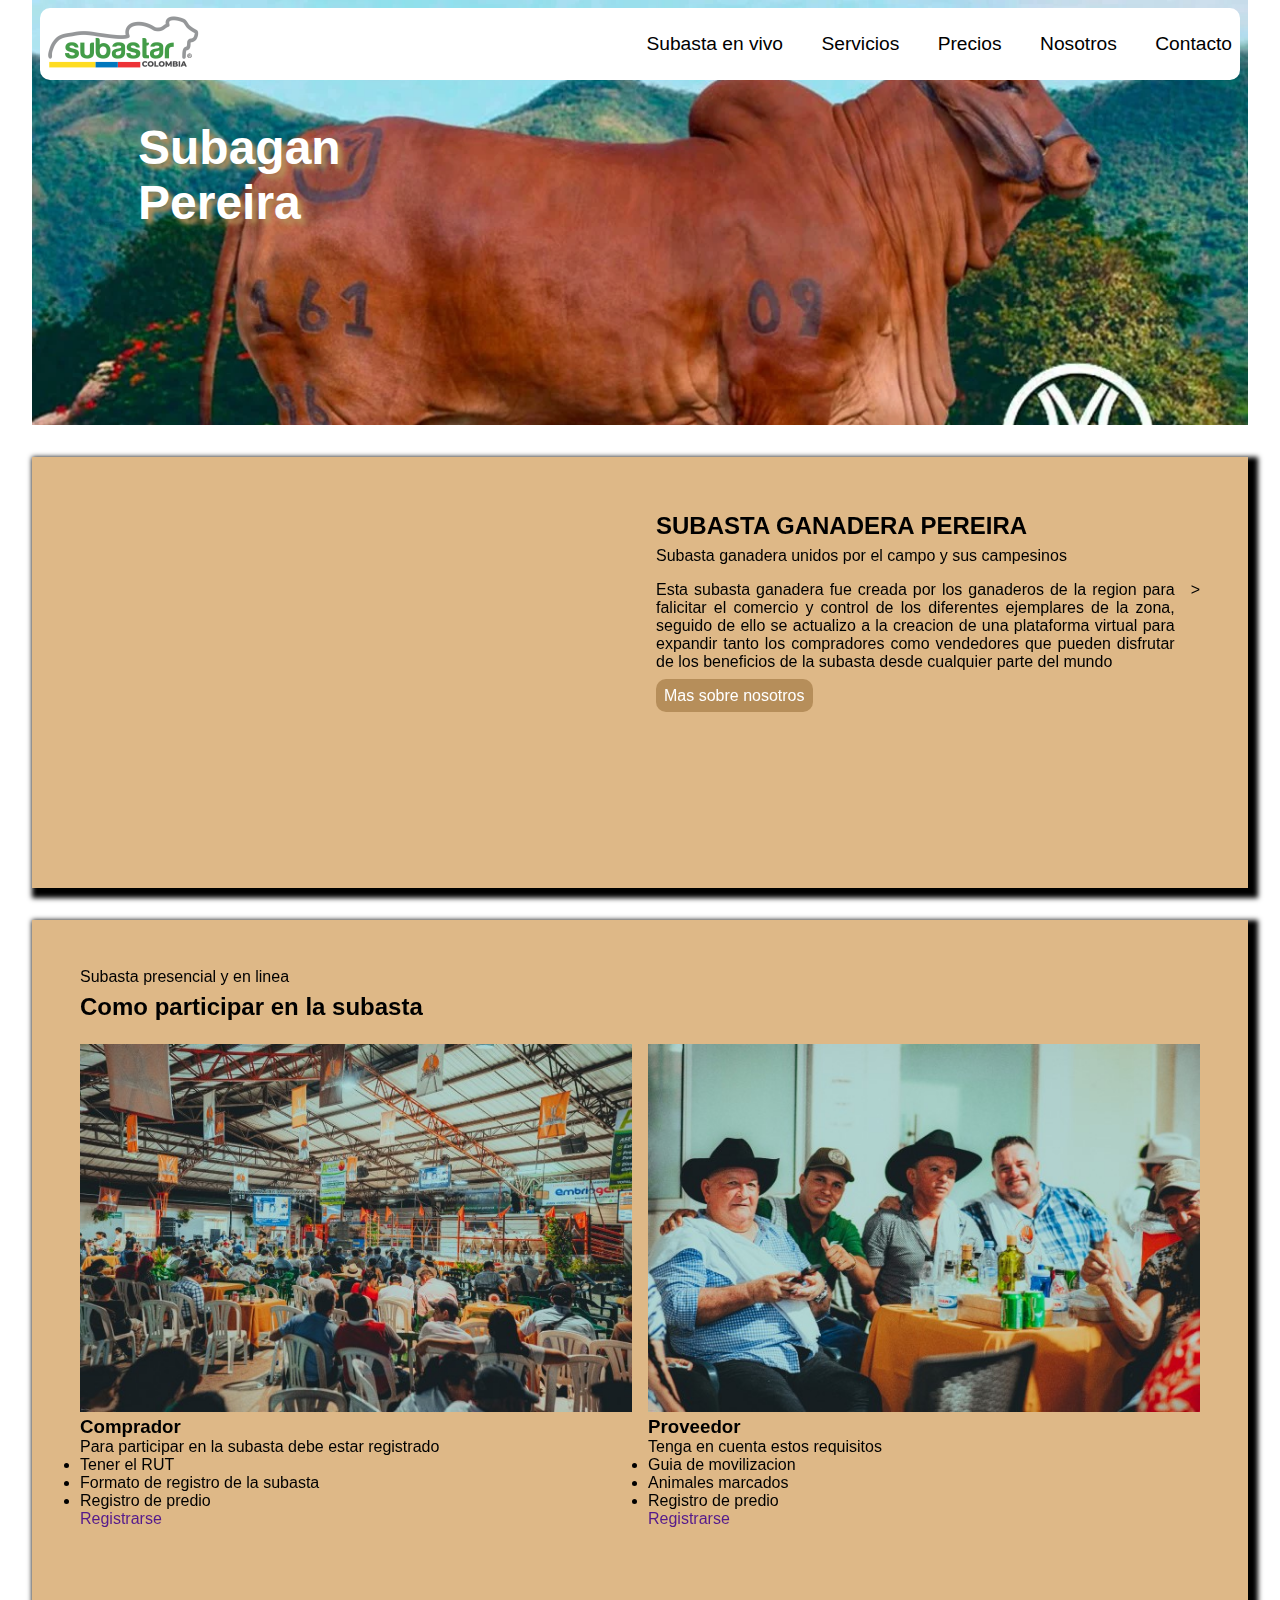
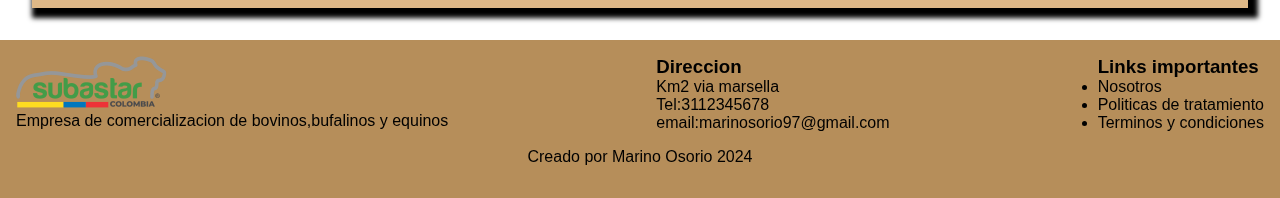
==== index.html @ 4efa2992 "Actualizacion proyecto estilos y precios" ====
<!DOCTYPE html>
<html lang="en">
<head>
    <meta charset="UTF-8">
    <meta name="viewport" content="width=device-width, initial-scale=1.0">
    <title>Document</title>
    <link rel="stylesheet" href="css/style.css">
</head>
<body>
    <header class="header_index">
        <nav>
            <div class="logo">
                <a href="index.html"><img src="img/150.png" alt=""></a>
            </div>
            <div class="menu">
                <ul>
                    <li><a href="subasta.html">Subasta en vivo</a></li>
                    <li><a href="servicios.html">Servicios</a></li>
                    <li><a href="precios.html">Precios</a></li>
                    <li><a href="nosotros.html">Nosotros</a></li>
                    <li><a href="contacto.html">Contacto</a></li>
                </ul>
            </div>
        </nav>
        <div class="row fila_subasta">
            <div class="col subasta">
                <h1 class="vivo">Subagan Pereira</h1>
            </div>
            <div class="col">
                <iframe width="560" height="315" src="https://www.youtube.com/embed/VWf3AXy1nWc?si=Ui0oe59UkoCIjTkj" title="YouTube video player" frameborder="0" allow="accelerometer; autoplay; clipboard-write; encrypted-media; gyroscope; picture-in-picture; web-share" referrerpolicy="strict-origin-when-cross-origin" allowfullscreen></iframe>
            </div>
        </div>
    </header>
    <section class="seccion1">
        <div class="row">
            <div class="col">
                <iframe width="560" height="315" src="https://www.youtube.com/embed/-9oAu8bxGOQ?si=k-QAL5vKvMdd1ne3" title="YouTube video player" frameborder="0" allow="accelerometer; autoplay; clipboard-write; encrypted-media; gyroscope; picture-in-picture; web-share" referrerpolicy="strict-origin-when-cross-origin" allowfullscreen></iframe>
            </div>
            <div class="col">
                <div class="row">
                    <div class="col">
                        <h2>SUBASTA GANADERA PEREIRA</h2>
                        <p>Subasta ganadera unidos por el campo y sus campesinos</p>
                    </div>
                </div>
                <div class="row">
                    <div class="col">
                        <p>Esta subasta ganadera fue creada por los ganaderos de la region para falicitar el comercio y control de los diferentes ejemplares de la zona, seguido de ello se actualizo a la creacion de una plataforma virtual para expandir tanto los compradores como vendedores que pueden disfrutar de los beneficios de la subasta desde cualquier parte del mundo
                        </p>
                        <div class="enlace_uno">
                            <a class="enlace" href="nosotros.html">Mas sobre nosotros</a>
                        </div>
                    </div>
                   >
                </div>
            </div>
        </div>
    </section>
    <section class="seccion2">
        <div class="row">
            <div class="col">
                <p>Subasta presencial y en linea</p>
                <h2>Como participar en la subasta</h2>
            </div>
        </div>
        <div class="row">
            <div class="col">
               <img src="/img/com.jpg" alt="compradores">
                    <h3>Comprador</h3>
                    <p>Para participar en la subasta debe estar registrado</p>
                    <div class="lista">
                        <ul>
                            <li>Tener el RUT</li>
                            <li>Formato de registro de la subasta</li>
                            <li>Registro de predio</li>
                        </ul>
                    </div>
                    <a href="">Registrarse</a>
            </div>
            <div class="col">
                <img src="/img/pro.jpg" alt="proveedores">
                    <h3>Proveedor</h3>
                    <p>Tenga en cuenta estos requisitos</p>
                    <div class="lista">
                        <ul>
                            <li>Guia de movilizacion</li>
                            <li>Animales marcados</li>
                            <li>Registro de predio</li>
                        </ul>
                    </div>
                    <a href="">Registrarse</a>
                </div>
            </div>
        </div>
        <div class="row tipo_cliente">
            
            
            </div>
        </div>
    </section>
    <footer>
        <div class="row pie">
            <div class="col">
                <img src="img/150.png" alt="logo">
                <p>Empresa de comercializacion de bovinos,bufalinos y equinos</p>

            </div>
            <div class="col">
                <h3>Direccion</h3>
                <p>Km2 via marsella</p>
                <p>Tel:3112345678</p>
                <p>email:marinosorio97@gmail.com</p>
            </div>
            <div class="col">
                <h3>Links importantes</h3>
                <ul>
                    <li>Nosotros</li>
                    <li>Politicas de tratamiento</li>
                    <li>Terminos y condiciones</li>
                </ul>
            </div>
        </div>
        <div class="row derechos">
            <div class="col">
                <p>Creado por Marino Osorio 2024</p>
            </div>
        </div>
    </footer>
</body>
</html>
---- css/style.css ----
*, 
*:after,
*:before {
    margin: 0;
    padding: 0;
    box-sizing: border-box;
    text-decoration: none;
    font-family: Arial, Helvetica, sans-serif;
    
}
body{
    font-size: 100%;
}
nav{
    background-color: white;
    padding: .5em;
    border-radius: 10px;
    display: flex;
    justify-content: space-between;
    align-items: center;
    margin-bottom: .5em;
}
nav ul{
    display: flex;
    gap: 2em;
    font-size: 1.2em;
}
nav ul li{
    list-style: none;
}
nav ul li a{
    text-decoration: none;
    color: black;
}
nav ul li a:hover{
    background-color: rgb(182, 142, 90);
    padding: .4em;
    border-radius: 10px;
}
header{
    margin: 0 2em;
    padding: .5em;
    height: 425px;
    background-image: url(/img/WBPH35QN3VAQZGWUXMDSLBB4VM.webp);
    background-repeat: no-repeat;
    background-size: cover;
}
h1{
    width: 50%;
    font-size: 4em;
}
h2{
    padding: .3em 0;
}
.vivo{
    font-size: 3em;
    color:white;
    text-shadow: 5px 5px 5px rgb(182, 142, 90) ;
}
.subasta{
    width: 30%;
    padding: 2em;
}
.fila_subasta{
    justify-content: space-around;
}
.row{
    display: flex;
    gap: 1em;
    margin-bottom: 1em;
}
section{
    margin:2em;
    background-color: burlywood;
    padding: 3em;
    box-shadow: 5px 5px 5px 5px black;
}
.enlace{
    padding: .5em;
    background-color:  rgb(182, 142, 90);
    border-radius: 10px;
    color: white;
}
.enlace_uno{
    margin-top: 1em;
}
.col{
    text-align: justify;
}
img{
    max-width: 100%;
}
.pie{
    justify-content: space-between;
}
footer{
    background-color: rgb(182, 142, 90);
    padding: 1em;
}
.formulario{
    background-color: rgb(182, 142, 90);
    margin: 0 auto;
    padding: 2rem;
    border-radius: 1rem;
    width: 40rem;
}
.campos{
    margin-bottom: 1rem;
}
.contenedor-campos{
    display: grid;

}
.campos label{
    color: var(--blanco);
    font-weight: bold;
    margin-bottom: .5rem;
    display: block;
}
.campos textarea{
  height: 8rem ;

}
.input-text{
    width: 100%;
    border: none;
    padding: 1rem;
    border-radius: .5rem;
}
.enviar .boton{
    width: 100%;
}
.contacto_form{
    display: flex;
    justify-content: space-around;
    gap: 4.6em;
}
.lista_contacto{
    line-height: 1.5;
    font-size: 1.5em;

}
.titulo_contacto{
    font-weight: 700;
}
fieldset{
    border: none;
}
legend{
    margin-bottom: .5em;
    font-weight: 600;
}
.boton{
    background-color:white;
    color:black;
    padding: 1rem 3rem;
    margin-top: 1rem;
    font-size: 2rem;
    text-decoration: none;
    text-transform: uppercase;
    font-weight: bold;
    border-radius: .5rem;
    width: 90%;
    text-align: center;
}
.enviar .boton{
    width: 100%;
}
.enviar_form{
    display: flex;
    justify-content: center;
}
.sub_menu{
    display: flex;
    align-items: center;
}
.activo{
    background-color: rgb(182, 142, 90) ;
    border-radius: 10px;
    padding: .3em;
}
.nav_seg{
    background-color: rgba(182, 142, 90, 0);
}
.nav_seg ul li a{
    color: white;
}
.derechos{
    justify-content: center;
}
table{
    margin: 2em;
}
th, td {
    border: 1px solid #000;
    padding: .2em;
    text-align: left;
}
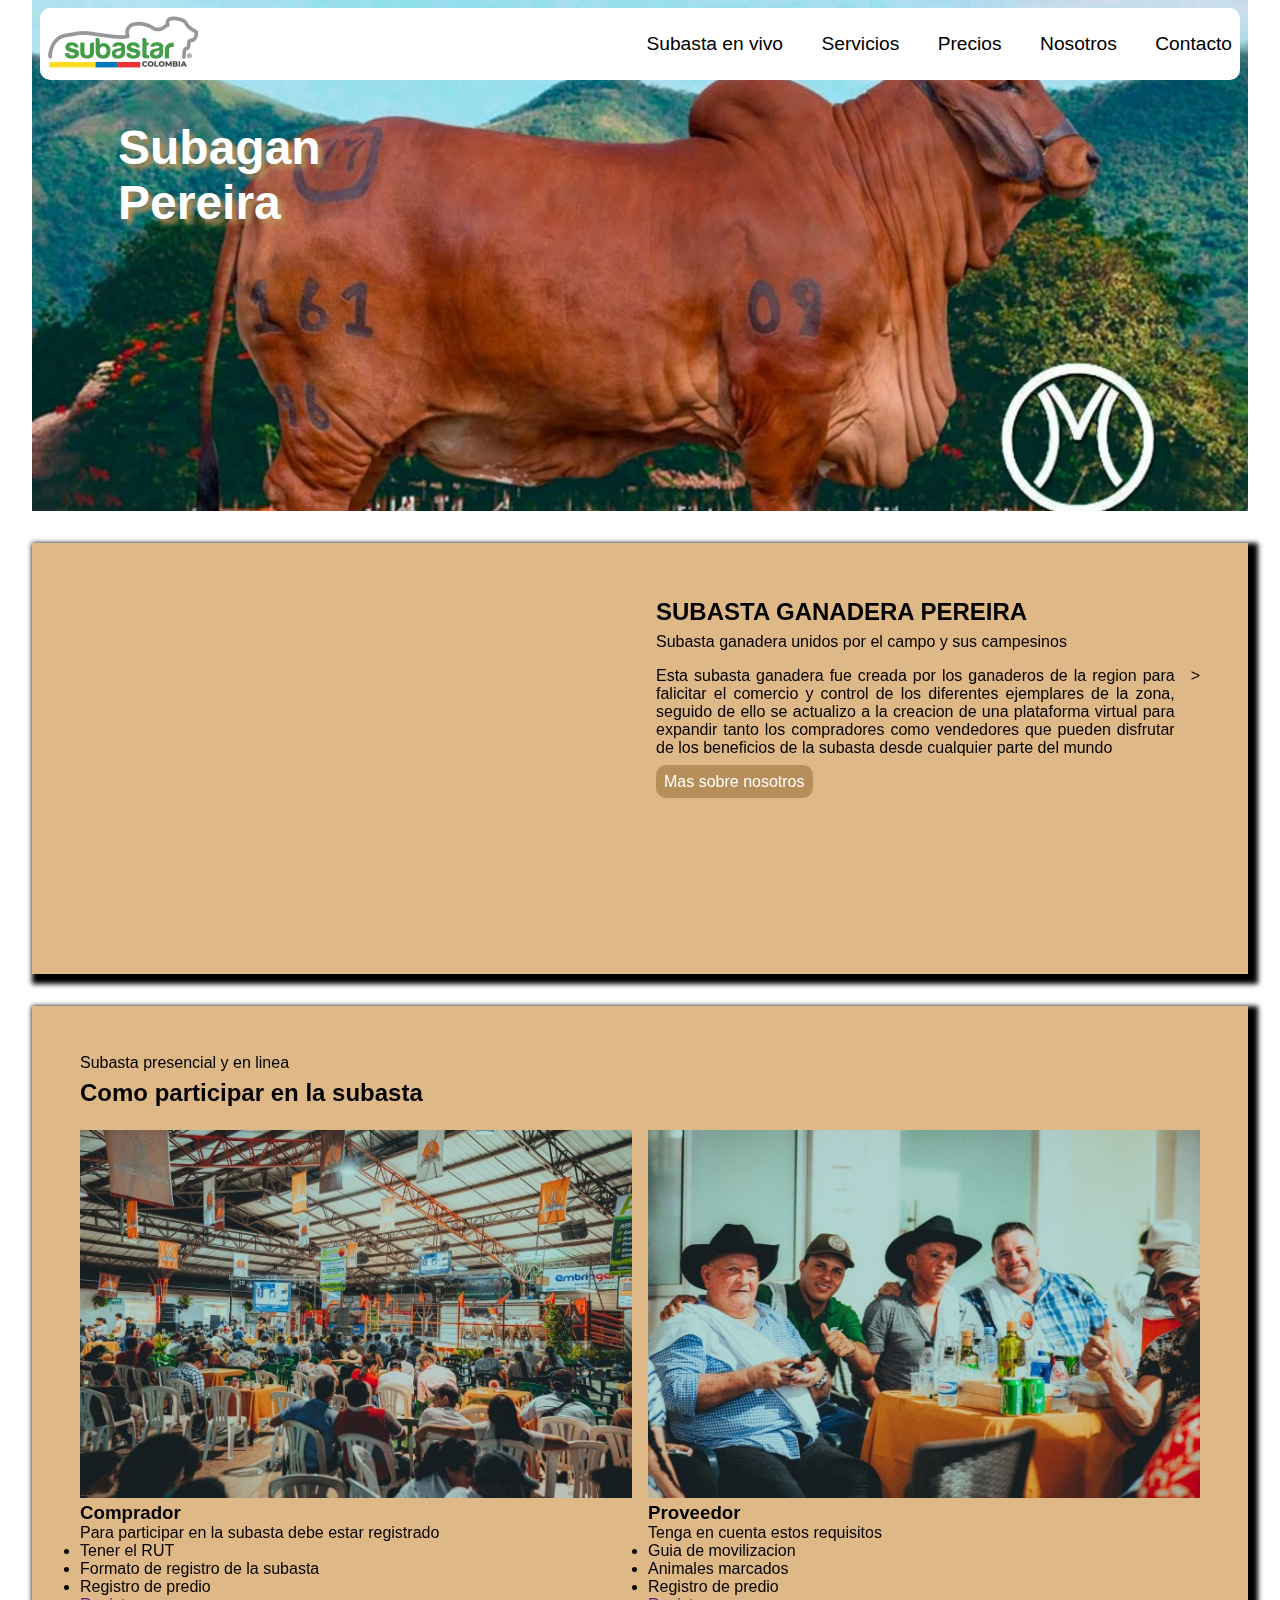
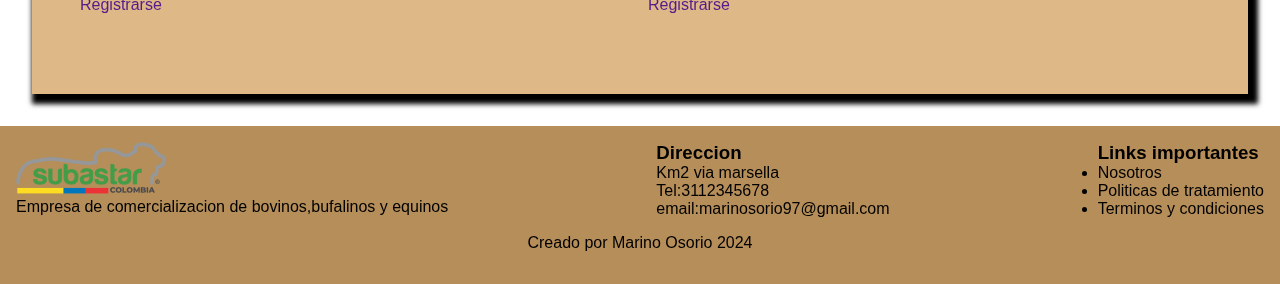
==== commit 2a6fbdf2: ""Updated CSS styles for header and added new class 'col_video'; modified HTML structure by adding 'c" ====
--- a/index.html
+++ b/index.html
@@ -26,7 +26,7 @@
             <div class="col subasta">
                 <h1 class="vivo">Subagan Pereira</h1>
             </div>
-            <div class="col">
+            <div class="col col_video">
                 <iframe width="560" height="315" src="https://www.youtube.com/embed/VWf3AXy1nWc?si=Ui0oe59UkoCIjTkj" title="YouTube video player" frameborder="0" allow="accelerometer; autoplay; clipboard-write; encrypted-media; gyroscope; picture-in-picture; web-share" referrerpolicy="strict-origin-when-cross-origin" allowfullscreen></iframe>
             </div>
         </div>
--- a/css/style.css
+++ b/css/style.css
@@ -40,10 +40,12 @@
 header{
     margin: 0 2em;
     padding: .5em;
-    height: 425px;
     background-image: url(/img/WBPH35QN3VAQZGWUXMDSLBB4VM.webp);
     background-repeat: no-repeat;
     background-size: cover;
+}
+.col_video{
+    padding: 2.5em;
 }
 h1{
     width: 50%;
@@ -102,7 +104,7 @@
     margin: 0 auto;
     padding: 2rem;
     border-radius: 1rem;
-    width: 40rem;
+    max-width: 100%;
 }
 .campos{
     margin-bottom: 1rem;
@@ -112,7 +114,7 @@
 
 }
 .campos label{
-    color: var(--blanco);
+    color: white;
     font-weight: bold;
     margin-bottom: .5rem;
     display: block;
@@ -184,6 +186,7 @@
 }
 .nav_seg ul li a{
     color: white;
+    font-size: 1.3em;
 }
 .derechos{
     justify-content: center;
@@ -196,3 +199,12 @@
     padding: .2em;
     text-align: left;
 }
+@media (max-width:768px) {
+    .row{
+        flex-direction: column;
+    }
+    .fila_subasta{
+        flex-direction: column;
+    }
+    
+}
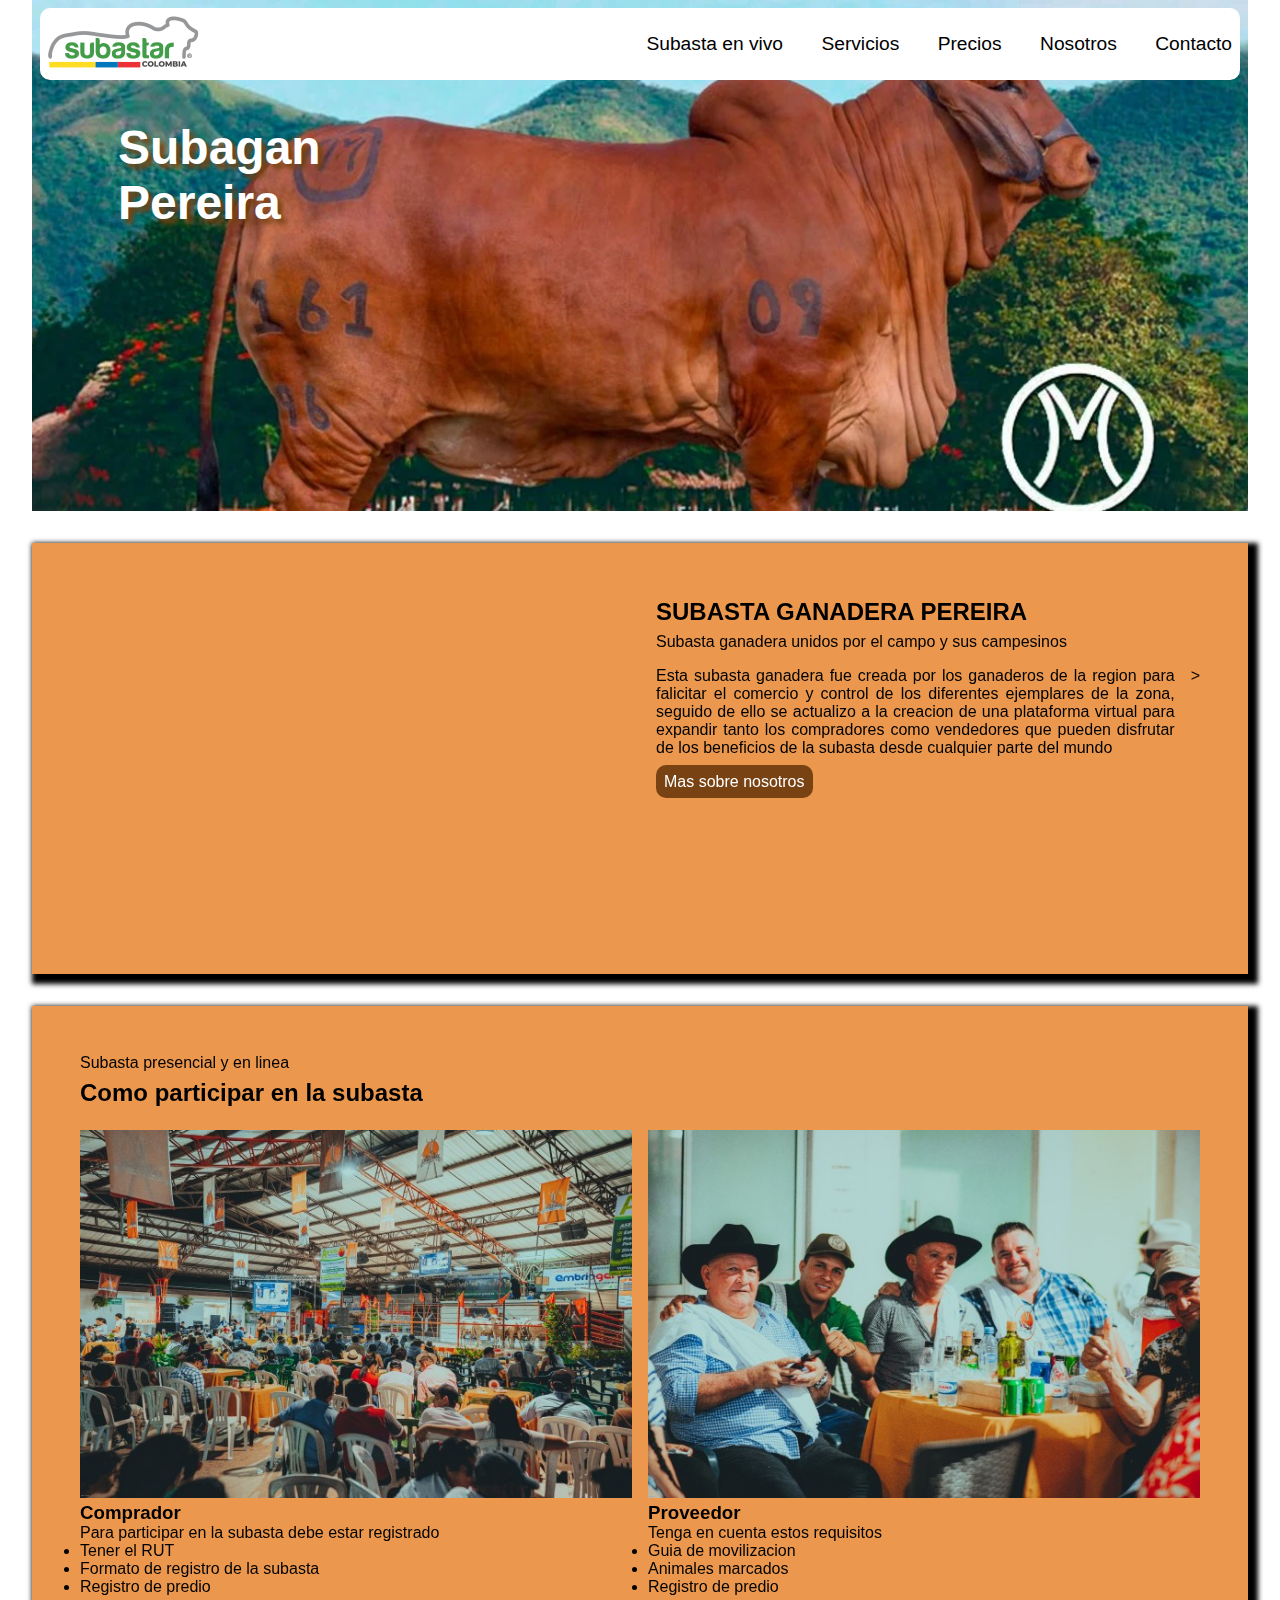
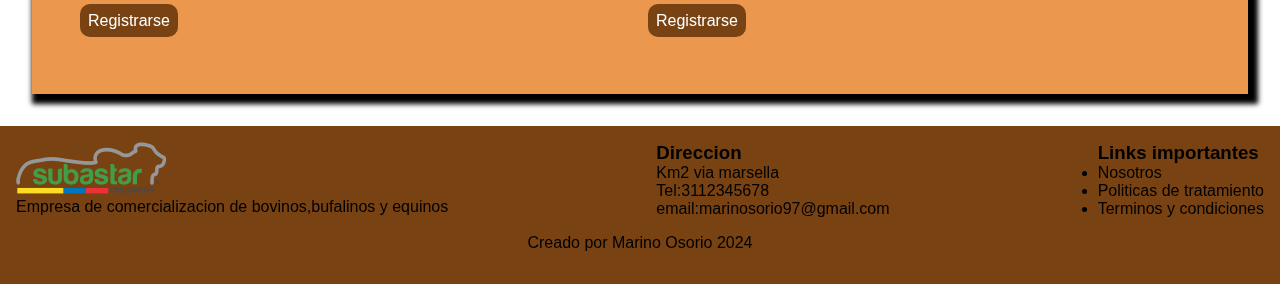
==== commit a00ab2c4: "registro" ====
--- a/index.html
+++ b/index.html
@@ -75,7 +75,9 @@
                             <li>Registro de predio</li>
                         </ul>
                     </div>
-                    <a href="">Registrarse</a>
+                    <div class="enlace_uno">
+                        <a class="enlace" href="registro.html">Registrarse</a>
+                    </div>
             </div>
             <div class="col">
                 <img src="/img/pro.jpg" alt="proveedores">
@@ -88,14 +90,10 @@
                             <li>Registro de predio</li>
                         </ul>
                     </div>
-                    <a href="">Registrarse</a>
+                    <div class="enlace_uno">
+                        <a class="enlace" href="registro.html">Registrarse</a>
+                    </div>
                 </div>
-            </div>
-        </div>
-        <div class="row tipo_cliente">
-            
-            
-            </div>
         </div>
     </section>
     <footer>
--- a/css/style.css
+++ b/css/style.css
@@ -1,3 +1,9 @@
+:root{
+    --primario:#784212;
+    --secundario:#EB984E;
+}
+
+
 *, 
 *:after,
 *:before {
@@ -33,7 +39,7 @@
     color: black;
 }
 nav ul li a:hover{
-    background-color: rgb(182, 142, 90);
+    background-color:var(--primario);
     padding: .4em;
     border-radius: 10px;
 }
@@ -57,7 +63,7 @@
 .vivo{
     font-size: 3em;
     color:white;
-    text-shadow: 5px 5px 5px rgb(182, 142, 90) ;
+    text-shadow: 5px 5px 5px var(--primario) ;
 }
 .subasta{
     width: 30%;
@@ -73,13 +79,13 @@
 }
 section{
     margin:2em;
-    background-color: burlywood;
+    background-color: var(--secundario);
     padding: 3em;
     box-shadow: 5px 5px 5px 5px black;
 }
 .enlace{
     padding: .5em;
-    background-color:  rgb(182, 142, 90);
+    background-color:  var(--primario);
     border-radius: 10px;
     color: white;
 }
@@ -96,11 +102,11 @@
     justify-content: space-between;
 }
 footer{
-    background-color: rgb(182, 142, 90);
+    background-color: var(--primario);
     padding: 1em;
 }
 .formulario{
-    background-color: rgb(182, 142, 90);
+    background-color: var(--primario);
     margin: 0 auto;
     padding: 2rem;
     border-radius: 1rem;
@@ -177,7 +183,7 @@
     align-items: center;
 }
 .activo{
-    background-color: rgb(182, 142, 90) ;
+    background-color: var(--primario);
     border-radius: 10px;
     padding: .3em;
 }
@@ -198,6 +204,9 @@
     border: 1px solid #000;
     padding: .2em;
     text-align: left;
+}
+.centro{
+    justify-content: center;
 }
 @media (max-width:768px) {
     .row{
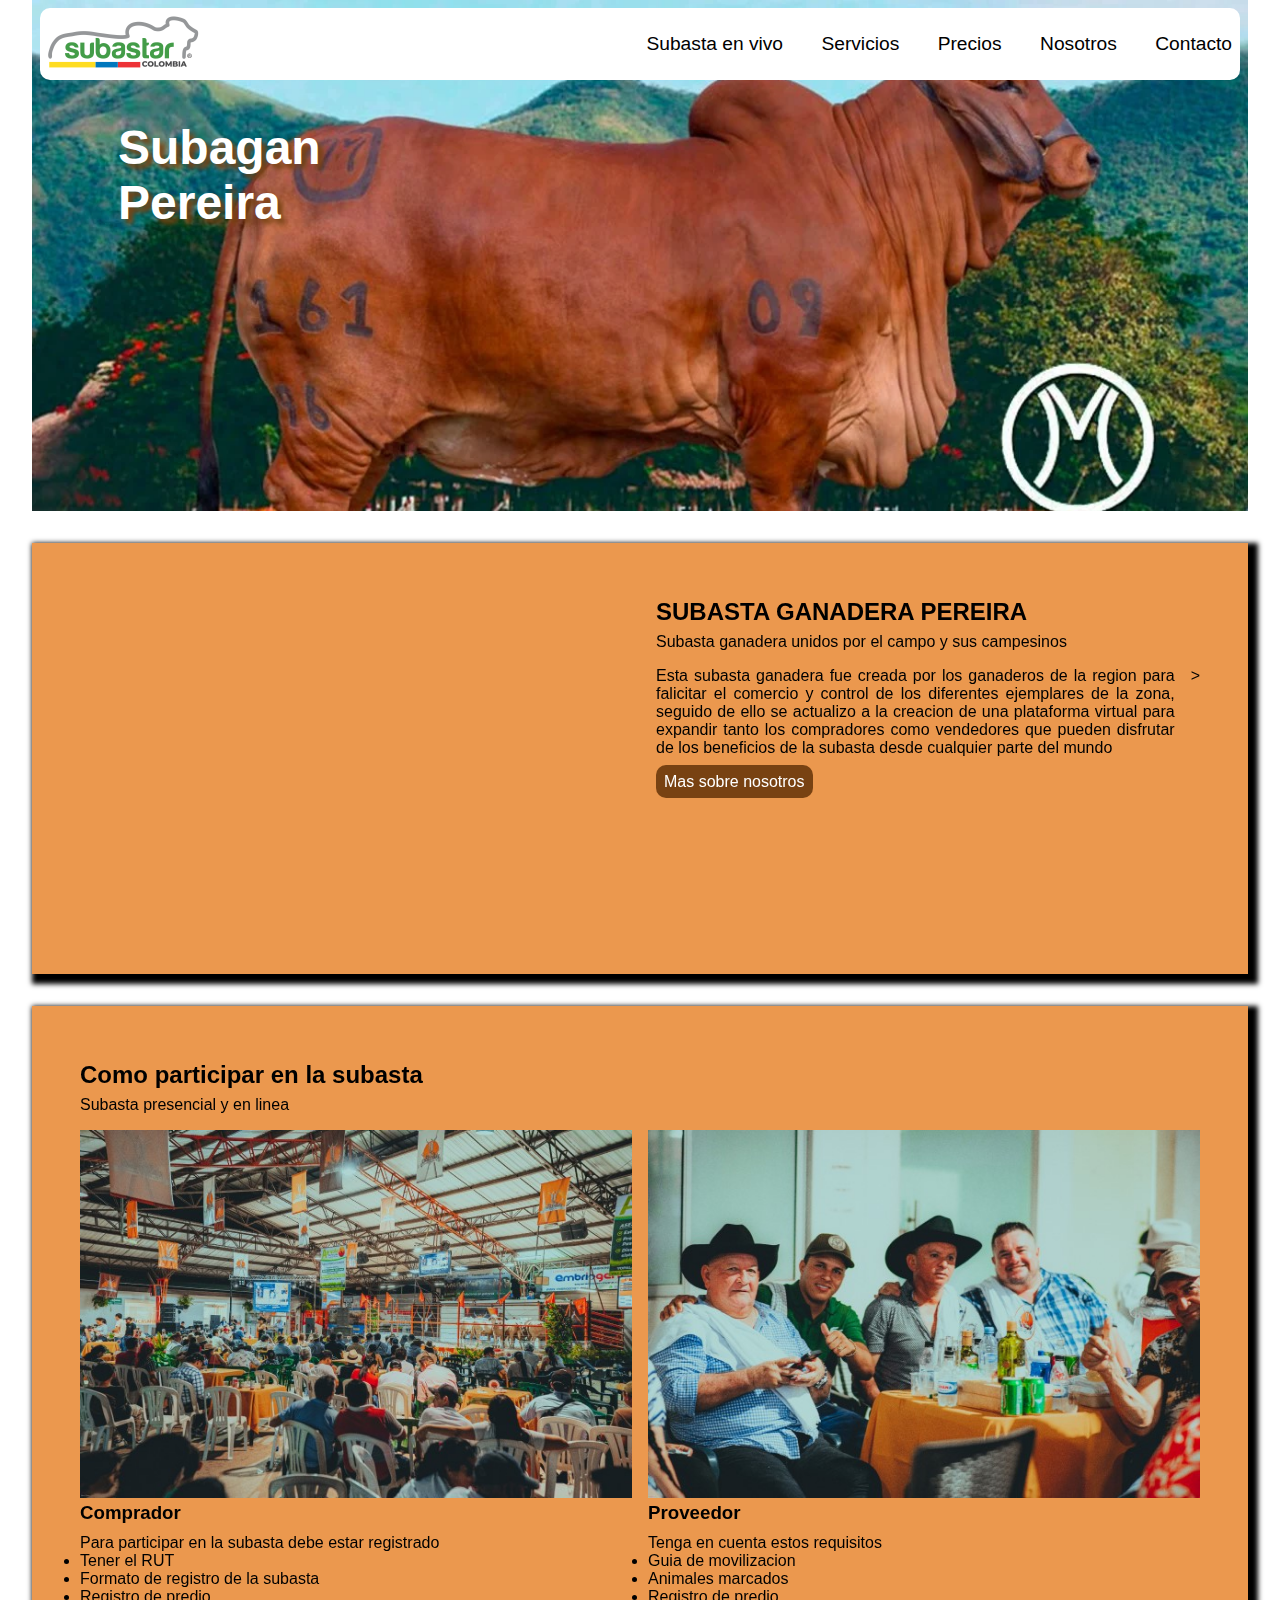
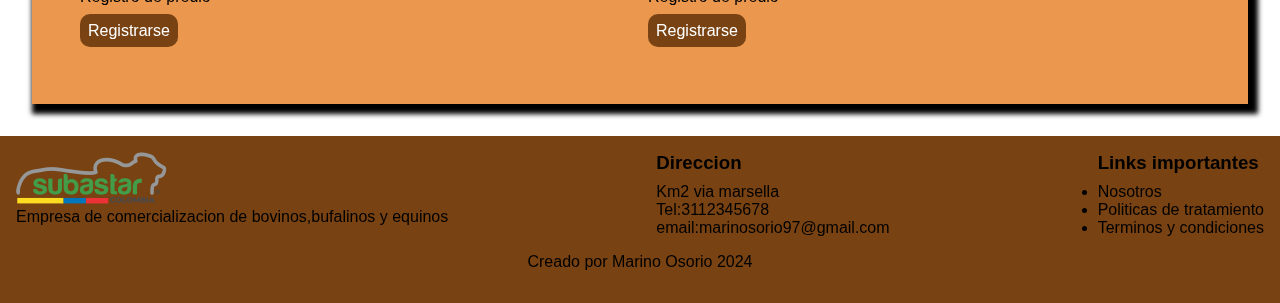
==== commit 7978cfea: "mejoras" ====
--- a/index.html
+++ b/index.html
@@ -59,8 +59,8 @@
     <section class="seccion2">
         <div class="row">
             <div class="col">
+                <h2>Como participar en la subasta</h2>
                 <p>Subasta presencial y en linea</p>
-                <h2>Como participar en la subasta</h2>
             </div>
         </div>
         <div class="row">
--- a/css/style.css
+++ b/css/style.css
@@ -60,6 +60,9 @@
 h2{
     padding: .3em 0;
 }
+h3{
+    margin-bottom: .5em;
+}
 .vivo{
     font-size: 3em;
     color:white;
@@ -145,7 +148,7 @@
 }
 .lista_contacto{
     line-height: 1.5;
-    font-size: 1.5em;
+    font-size: 1.3em;
 
 }
 .titulo_contacto{
@@ -159,11 +162,10 @@
     font-weight: 600;
 }
 .boton{
-    background-color:white;
+    background-color:var(--secundario);
     color:black;
     padding: 1rem 3rem;
     margin-top: 1rem;
-    font-size: 2rem;
     text-decoration: none;
     text-transform: uppercase;
     font-weight: bold;
@@ -197,9 +199,7 @@
 .derechos{
     justify-content: center;
 }
-table{
-    margin: 2em;
-}
+
 th, td {
     border: 1px solid #000;
     padding: .2em;
@@ -208,12 +208,57 @@
 .centro{
     justify-content: center;
 }
-@media (max-width:768px) {
+.justifica{
+    justify-content: space-between;
+}
+@media (min-width:881px){
+    .tabla{
+        display: grid;
+        grid-area: 1 2 3;
+        grid-template-columns: repeat(3,1fr);
+        grid-row: auto auto;
+        column-gap: .5em;
+    }
+}
+@media (max-width:880px) {
     .row{
         flex-direction: column;
     }
     .fila_subasta{
         flex-direction: column;
     }
+    iframe{
+        max-width: 100%;
+    }
+    .tabla{
+        display: grid;
+        grid-template-columns: repeat(2,1fr);
+        gap: 1em;
+    }
+}
+@media (max-width:650px) {
+    nav ul{
+        display: flex;
+        flex-direction: column;
+    }
     
-}
+    nav{
+        display: flex;
+        flex-direction: column;
+    }
+    iframe{
+        max-width: 100%;
+    }
+    .input-text{
+        width: 80%;
+    }
+    .campos{
+        width: 80%;
+    }
+    .tabla{
+        display: flex;
+        flex-direction: column;
+        row-gap: 1em;
+    }
+}
+
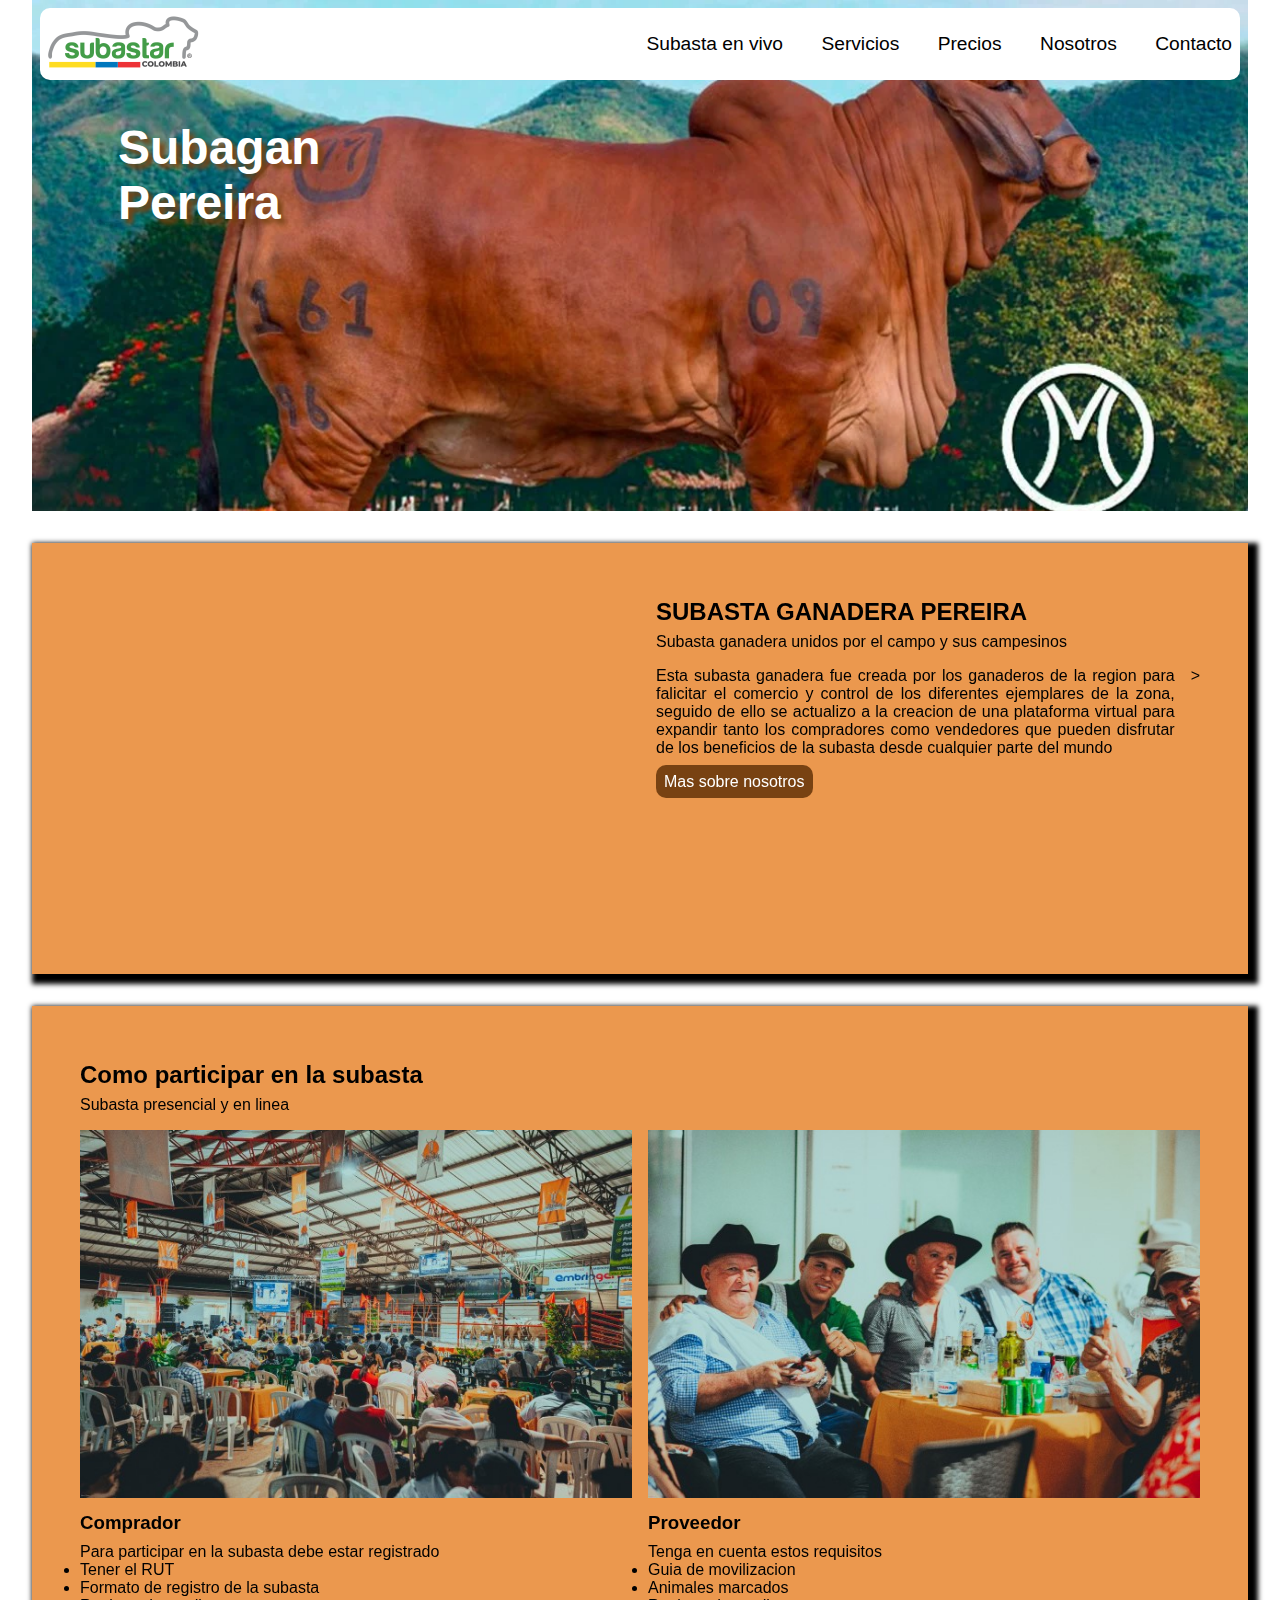
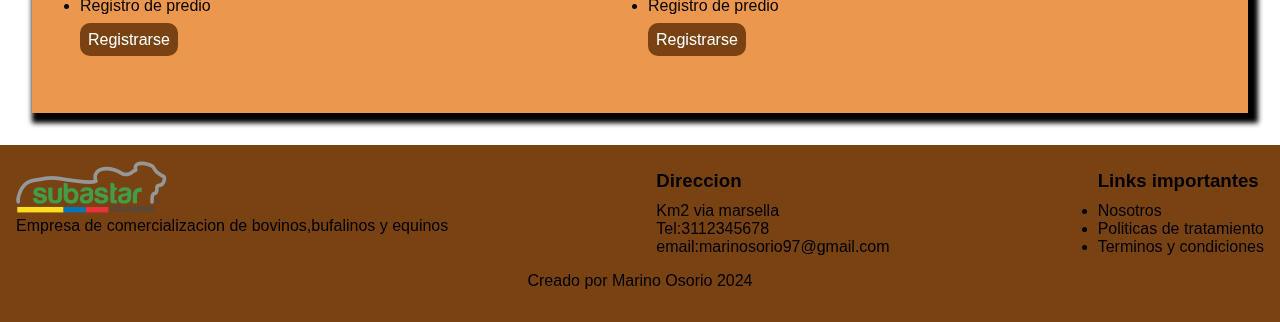
==== commit 38c7f24a: "espacios" ====
--- a/index.html
+++ b/index.html
@@ -57,7 +57,7 @@
         </div>
     </section>
     <section class="seccion2">
-        <div class="row">
+        <div class="row justifica">
             <div class="col">
                 <h2>Como participar en la subasta</h2>
                 <p>Subasta presencial y en linea</p>
--- a/css/style.css
+++ b/css/style.css
@@ -61,7 +61,7 @@
     padding: .3em 0;
 }
 h3{
-    margin-bottom: .5em;
+    margin:.5em 0;
 }
 .vivo{
     font-size: 3em;
@@ -211,6 +211,9 @@
 .justifica{
     justify-content: space-between;
 }
+.esp{
+    column-gap: 2em;
+}
 @media (min-width:881px){
     .tabla{
         display: grid;
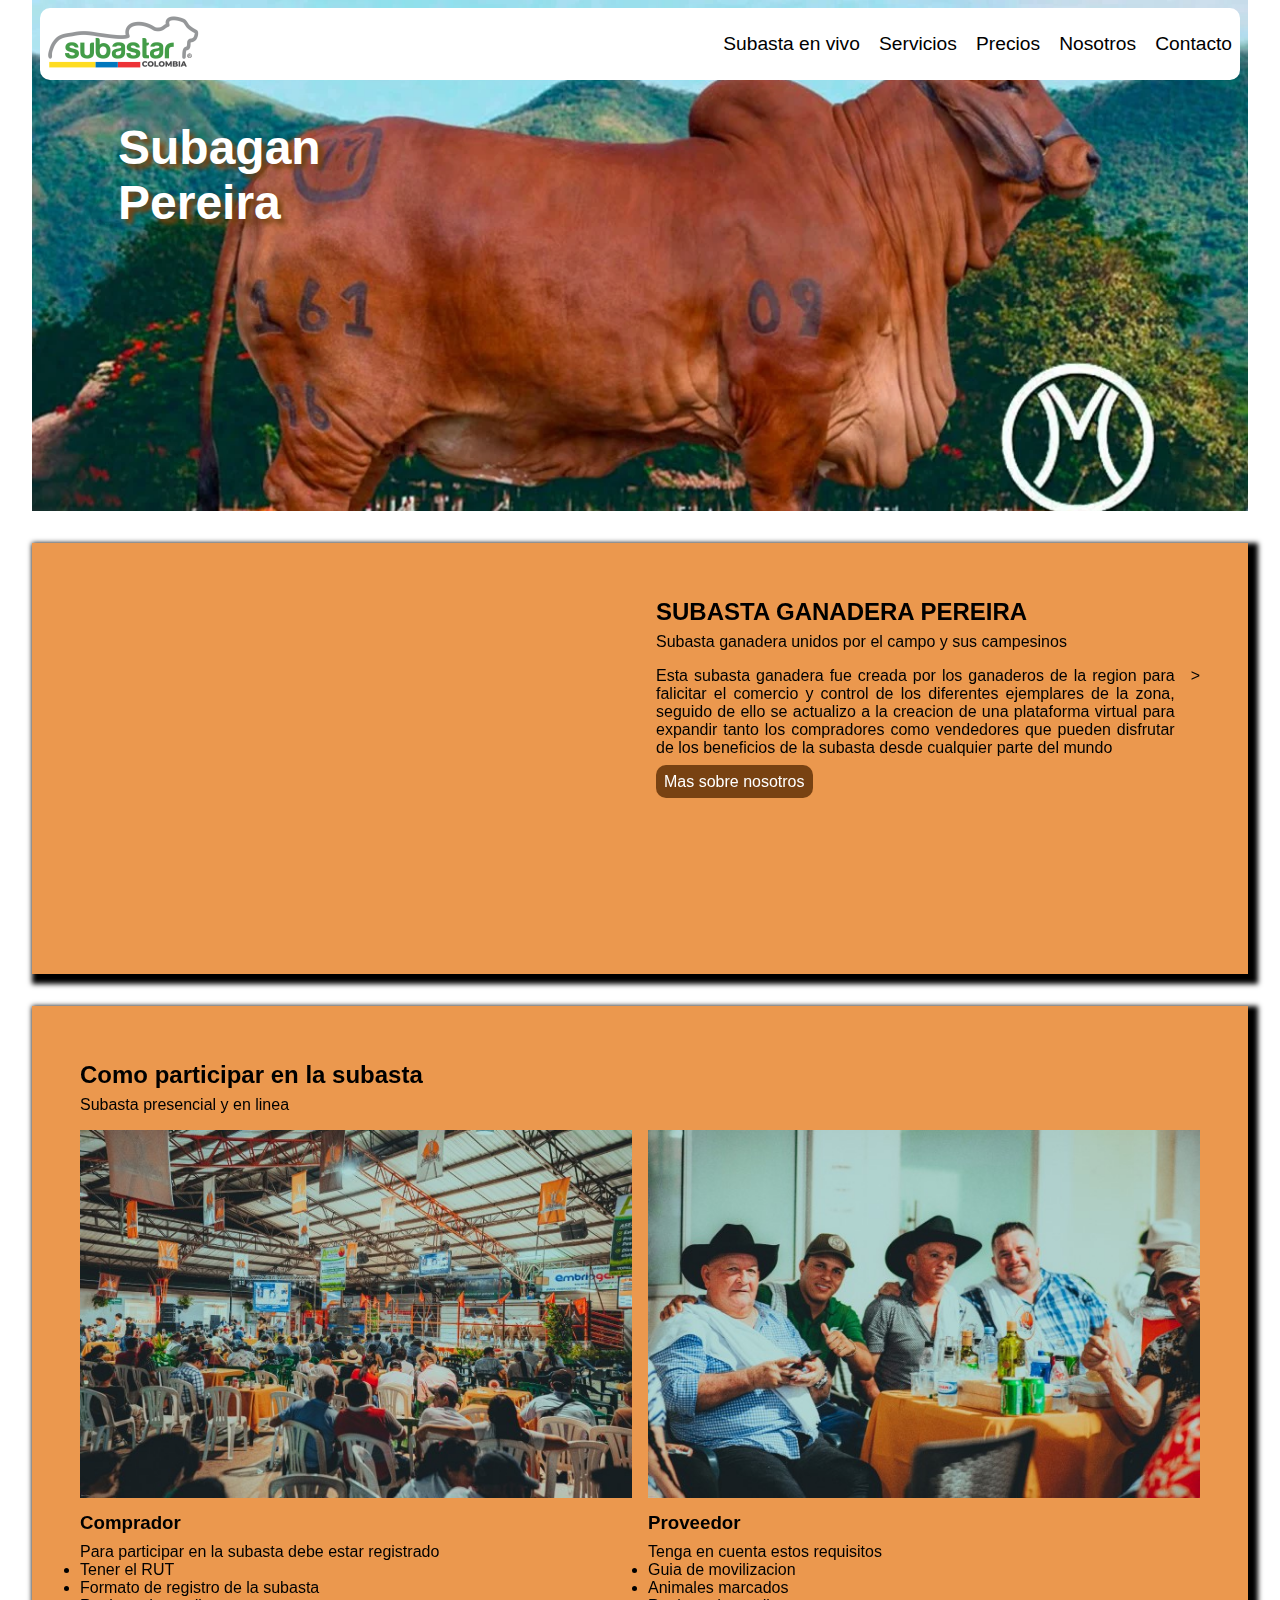
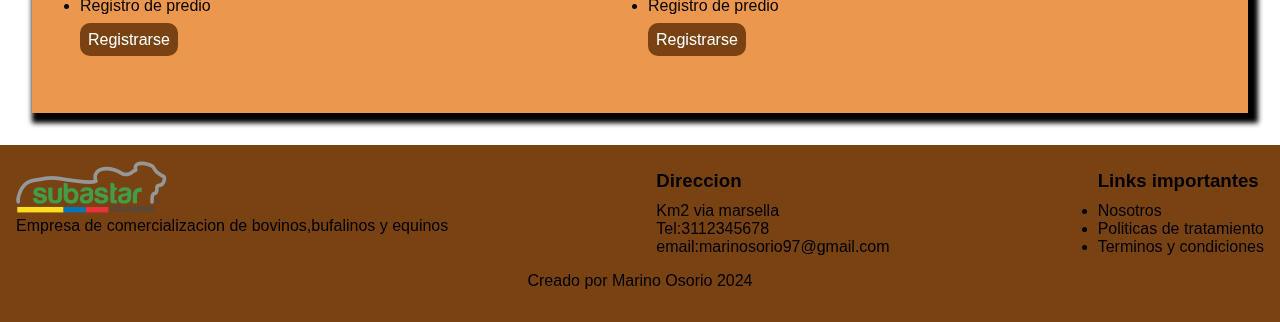
==== commit 4842cff0: "final" ====
--- a/index.html
+++ b/index.html
@@ -3,7 +3,7 @@
 <head>
     <meta charset="UTF-8">
     <meta name="viewport" content="width=device-width, initial-scale=1.0">
-    <title>Document</title>
+    <title>Subagan Pereira</title>
     <link rel="stylesheet" href="css/style.css">
 </head>
 <body>
--- a/css/style.css
+++ b/css/style.css
@@ -28,7 +28,7 @@
 }
 nav ul{
     display: flex;
-    gap: 2em;
+    gap: 1em;
     font-size: 1.2em;
 }
 nav ul li{
@@ -160,6 +160,14 @@
 legend{
     margin-bottom: .5em;
     font-weight: 600;
+    color: white;
+}
+.seg{
+    background-color: var(--secundario);
+}
+label{
+    color: white;
+    
 }
 .boton{
     background-color:var(--secundario);
@@ -214,13 +222,15 @@
 .esp{
     column-gap: 2em;
 }
+
 @media (min-width:881px){
     .tabla{
         display: grid;
-        grid-area: 1 2 3;
         grid-template-columns: repeat(3,1fr);
-        grid-row: auto auto;
-        column-gap: .5em;
+        column-gap: 1.2em;
+    }
+    .tres{
+        width: 30%;
     }
 }
 @media (max-width:880px) {
@@ -248,6 +258,7 @@
     nav{
         display: flex;
         flex-direction: column;
+        gap: 1em;
     }
     iframe{
         max-width: 100%;
